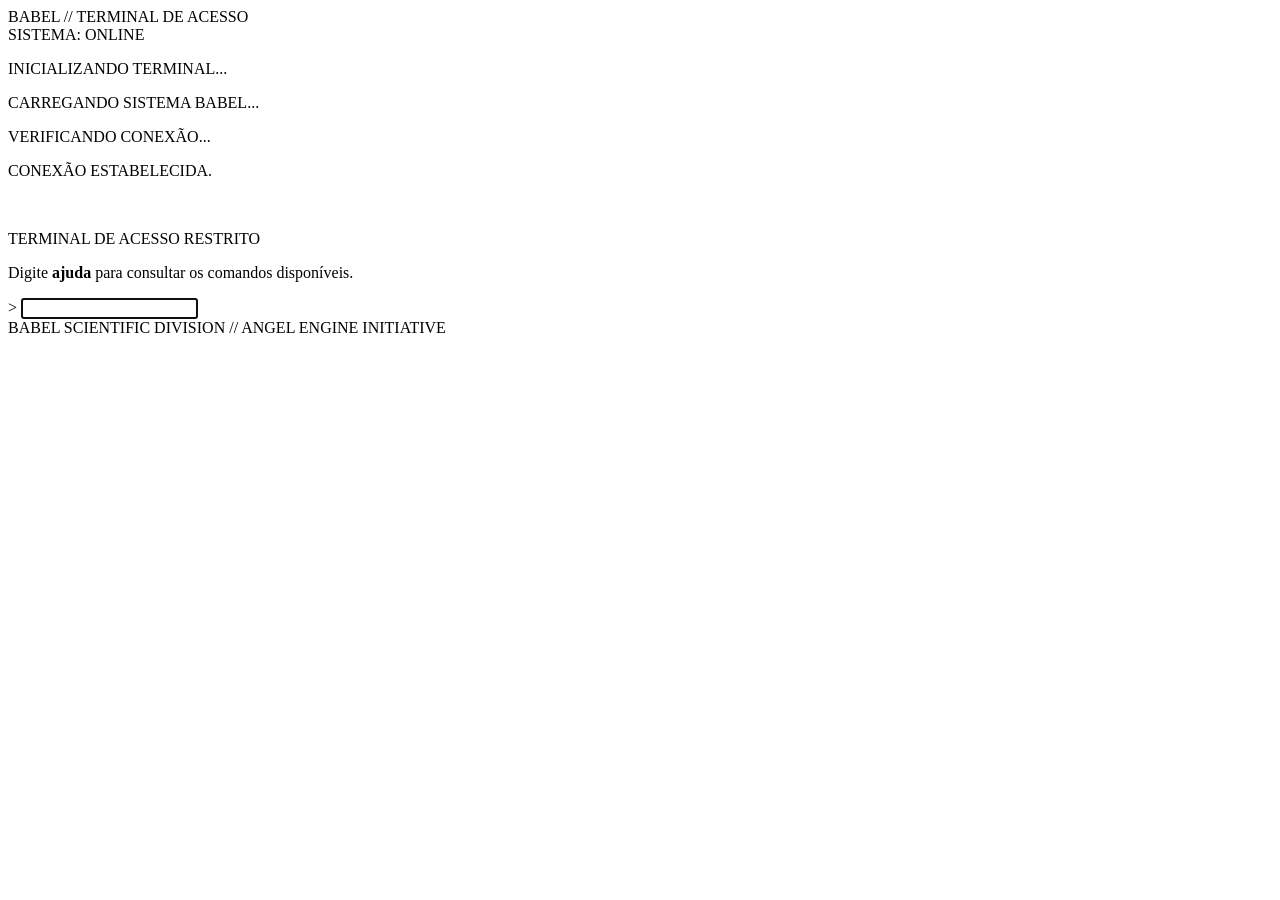
==== Index.html @ 21820420 "Add initial HTML structure for terminal interface" ====
<!DOCTYPE html>
<html lang="pt-BR">
<head>
    <meta charset="UTF-8">
    <meta name="viewport" content="width=device-width, initial-scale=1.0">

    <title>BABEL // TERMINAL</title>

    <link rel="stylesheet" href="style.css">
</head>

<body>

    <div class="terminal">

        <div class="scanlines"></div>

        <header>
            <div class="system-title">
                BABEL // TERMINAL DE ACESSO
            </div>

            <div class="system-status">
                SISTEMA: <span>ONLINE</span>
            </div>
        </header>

        <main id="terminal-output">

            <div class="boot">
                <p>INICIALIZANDO TERMINAL...</p>
                <p>CARREGANDO SISTEMA BABEL...</p>
                <p>VERIFICANDO CONEXÃO...</p>
                <p>CONEXÃO ESTABELECIDA.</p>
                <br>
                <p>TERMINAL DE ACESSO RESTRITO</p>
                <p>Digite <strong>ajuda</strong> para consultar os comandos disponíveis.</p>
            </div>

        </main>

        <div class="input-area">

            <span class="prompt">&gt;</span>

            <input
                type="text"
                id="commandInput"
                autocomplete="off"
                autofocus
                spellcheck="false"
            >

        </div>

        <footer>
            BABEL SCIENTIFIC DIVISION // ANGEL ENGINE INITIATIVE
        </footer>

    </div>

    <script src="script.js"></script>

</body>
</html>
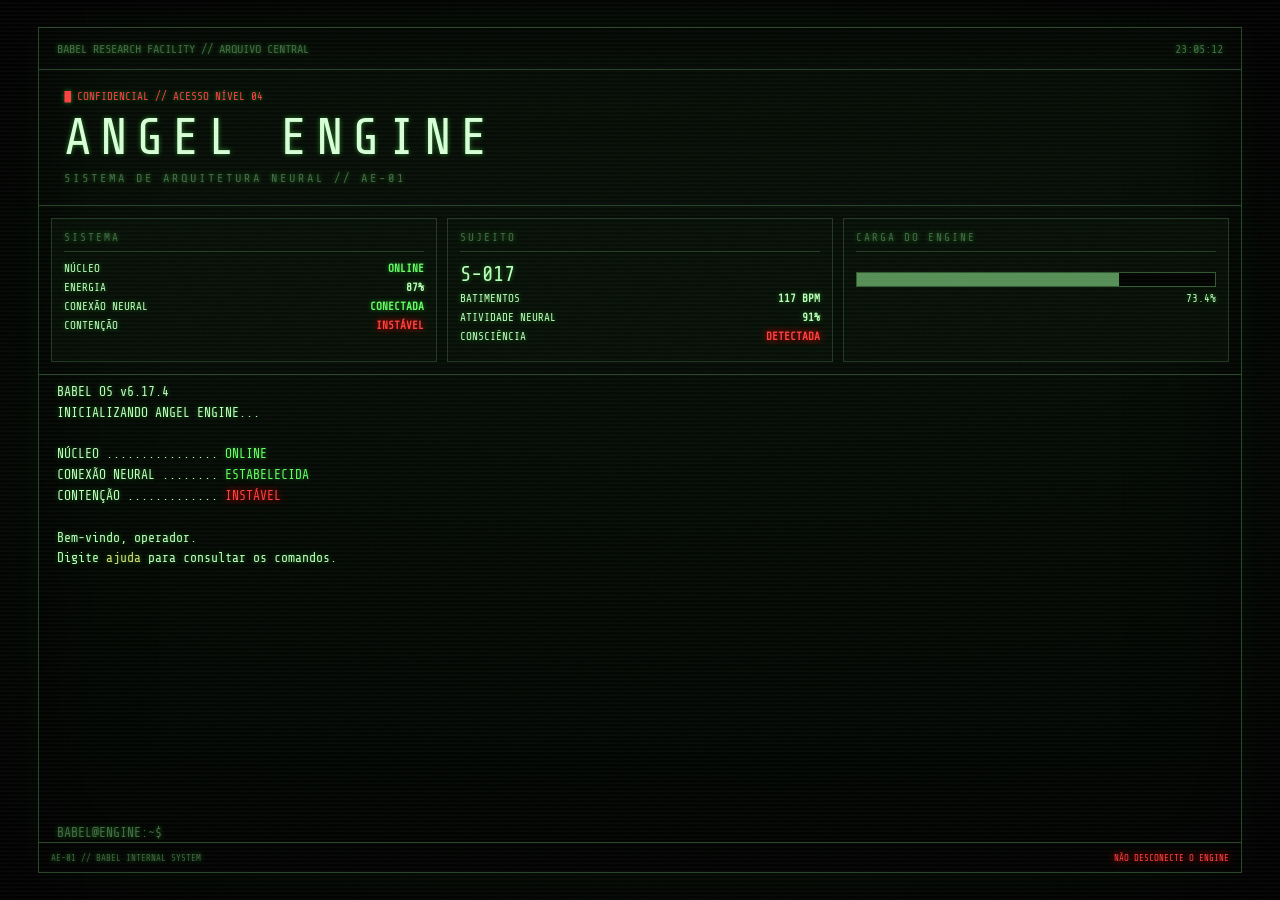
==== commit 3f02ff8c: "Rename angel.html to Index.html" ====
--- a/Index.html
+++ b/Index.html
@@ -1,65 +1,199 @@
 <!DOCTYPE html>
 <html lang="pt-BR">
+
 <head>
     <meta charset="UTF-8">
     <meta name="viewport" content="width=device-width, initial-scale=1.0">
 
-    <title>BABEL // TERMINAL</title>
+    <title>ANGEL ENGINE // BABEL</title>
 
-    <link rel="stylesheet" href="style.css">
+    <link rel="stylesheet" href="angel.css">
 </head>
 
 <body>
 
-    <div class="terminal">
+    <div class="crt">
 
         <div class="scanlines"></div>
+        <div class="noise"></div>
 
-        <header>
-            <div class="system-title">
-                BABEL // TERMINAL DE ACESSO
-            </div>
+        <main class="terminal">
 
-            <div class="system-status">
-                SISTEMA: <span>ONLINE</span>
-            </div>
-        </header>
+            <header class="topbar">
+                <span>BABEL RESEARCH FACILITY // ARQUIVO CENTRAL</span>
+                <span id="clock">00:00:00</span>
+            </header>
 
-        <main id="terminal-output">
+            <section class="header">
 
-            <div class="boot">
-                <p>INICIALIZANDO TERMINAL...</p>
-                <p>CARREGANDO SISTEMA BABEL...</p>
-                <p>VERIFICANDO CONEXÃO...</p>
-                <p>CONEXÃO ESTABELECIDA.</p>
-                <br>
-                <p>TERMINAL DE ACESSO RESTRITO</p>
-                <p>Digite <strong>ajuda</strong> para consultar os comandos disponíveis.</p>
-            </div>
+                <div class="classification">
+                    █ CONFIDENCIAL // ACESSO NÍVEL 04
+                </div>
+
+                <h1>ANGEL ENGINE</h1>
+
+                <p>
+                    SISTEMA DE ARQUITETURA NEURAL // AE-01
+                </p>
+
+            </section>
+
+
+            <section class="status-grid">
+
+                <div class="panel">
+
+                    <div class="panel-title">
+                        SISTEMA
+                    </div>
+
+                    <div class="line">
+                        <span>NÚCLEO</span>
+                        <strong class="green">ONLINE</strong>
+                    </div>
+
+                    <div class="line">
+                        <span>ENERGIA</span>
+                        <strong id="energy">87%</strong>
+                    </div>
+
+                    <div class="line">
+                        <span>CONEXÃO NEURAL</span>
+                        <strong class="green">CONECTADA</strong>
+                    </div>
+
+                    <div class="line">
+                        <span>CONTENÇÃO</span>
+                        <strong class="red">INSTÁVEL</strong>
+                    </div>
+
+                </div>
+
+
+                <div class="panel">
+
+                    <div class="panel-title">
+                        SUJEITO
+                    </div>
+
+                    <div class="subject">
+                        S-017
+                    </div>
+
+                    <div class="line">
+                        <span>BATIMENTOS</span>
+                        <strong id="heartbeat">117 BPM</strong>
+                    </div>
+
+                    <div class="line">
+                        <span>ATIVIDADE NEURAL</span>
+                        <strong>91%</strong>
+                    </div>
+
+                    <div class="line">
+                        <span>CONSCIÊNCIA</span>
+                        <strong class="red">DETECTADA</strong>
+                    </div>
+
+                </div>
+
+
+                <div class="panel">
+
+                    <div class="panel-title">
+                        CARGA DO ENGINE
+                    </div>
+
+                    <div class="meter">
+                        <div id="engineMeter"></div>
+                    </div>
+
+                    <div class="meter-value" id="engineValue">
+                        73.4%
+                    </div>
+
+                </div>
+
+            </section>
+
+
+            <section class="console" id="console">
+
+                <div id="output">
+
+                    <div>BABEL OS v6.17.4</div>
+                    <div>INICIALIZANDO ANGEL ENGINE...</div>
+
+                    <br>
+
+                    <div>
+                        NÚCLEO ................
+                        <span class="green">ONLINE</span>
+                    </div>
+
+                    <div>
+                        CONEXÃO NEURAL ........
+                        <span class="green">ESTABELECIDA</span>
+                    </div>
+
+                    <div>
+                        CONTENÇÃO .............
+                        <span class="red">INSTÁVEL</span>
+                    </div>
+
+                    <br>
+
+                    <div>
+                        Bem-vindo, operador.
+                    </div>
+
+                    <div>
+                        Digite
+                        <span class="yellow">ajuda</span>
+                        para consultar os comandos.
+                    </div>
+
+                </div>
+
+
+                <div class="command-line">
+
+                    <span class="prompt">
+                        BABEL@ENGINE:~$
+                    </span>
+
+                    <input
+                        id="command"
+                        type="text"
+                        autocomplete="off"
+                        spellcheck="false"
+                        autofocus
+                    >
+
+                </div>
+
+            </section>
+
+
+            <footer>
+
+                <span>
+                    AE-01 // BABEL INTERNAL SYSTEM
+                </span>
+
+                <span class="red">
+                    NÃO DESCONECTE O ENGINE
+                </span>
+
+            </footer>
 
         </main>
 
-        <div class="input-area">
-
-            <span class="prompt">&gt;</span>
-
-            <input
-                type="text"
-                id="commandInput"
-                autocomplete="off"
-                autofocus
-                spellcheck="false"
-            >
-
-        </div>
-
-        <footer>
-            BABEL SCIENTIFIC DIVISION // ANGEL ENGINE INITIATIVE
-        </footer>
-
     </div>
 
-    <script src="script.js"></script>
+
+    <script src="angel.js"></script>
 
 </body>
+
 </html>
--- a/angel.css
+++ b/angel.css
@@ -0,0 +1,551 @@
+@import url('https://fonts.googleapis.com/css2?family=Share+Tech+Mono&display=swap');
+
+:root {
+
+    --green: #b9ffb9;
+    --bright-green: #62ff62;
+    --dark-green: #426b42;
+
+    --red: #ff3f3f;
+    --yellow: #d9d96b;
+
+    --background: #020402;
+}
+
+* {
+    box-sizing: border-box;
+}
+
+html,
+body {
+
+    margin: 0;
+
+    width: 100%;
+    height: 100%;
+
+    overflow: hidden;
+
+    background: #000;
+
+    color: var(--green);
+
+    font-family:
+        "Share Tech Mono",
+        "Courier New",
+        monospace;
+}
+
+body {
+
+    text-shadow:
+        0 0 5px rgba(80, 255, 80, .45);
+}
+
+
+/* =========================================
+   CRT
+========================================= */
+
+.crt {
+
+    position: relative;
+
+    width: 100%;
+    height: 100%;
+
+    overflow: hidden;
+
+    background:
+        radial-gradient(
+            ellipse at center,
+            #0a150a 0%,
+            #030603 60%,
+            #000 100%
+        );
+}
+
+
+/* =========================================
+   SCANLINES
+========================================= */
+
+.scanlines {
+
+    position: absolute;
+
+    inset: 0;
+
+    z-index: 50;
+
+    pointer-events: none;
+
+    background:
+        repeating-linear-gradient(
+            0deg,
+            rgba(255,255,255,.025) 0px,
+            rgba(255,255,255,.025) 1px,
+            transparent 2px,
+            transparent 4px
+        );
+}
+
+
+/* =========================================
+   NOISE
+========================================= */
+
+.noise {
+
+    position: absolute;
+
+    inset: -50%;
+
+    z-index: 49;
+
+    pointer-events: none;
+
+    opacity: .025;
+
+    background-image:
+        url("data:image/svg+xml,%3Csvg xmlns='http://www.w3.org/2000/svg' width='180' height='180'%3E%3Cfilter id='n'%3E%3CfeTurbulence type='fractalNoise' baseFrequency='.9' numOctaves='4'/%3E%3C/filter%3E%3Crect width='100%25' height='100%25' filter='url(%23n)'/%3E%3C/svg%3E");
+
+    animation: noise .12s infinite;
+}
+
+@keyframes noise {
+
+    0% {
+        transform: translate(0);
+    }
+
+    25% {
+        transform: translate(2%, -1%);
+    }
+
+    50% {
+        transform: translate(-1%, 2%);
+    }
+
+    75% {
+        transform: translate(1%, 1%);
+    }
+
+    100% {
+        transform: translate(0);
+    }
+}
+
+
+/* =========================================
+   TERMINAL
+========================================= */
+
+.terminal {
+
+    position: relative;
+
+    width: min(1400px, 94vw);
+    height: 94vh;
+
+    margin: 3vh auto;
+
+    display: flex;
+
+    flex-direction: column;
+
+    border: 1px solid #294529;
+
+    background:
+        linear-gradient(
+            rgba(7,15,7,.90),
+            rgba(1,4,1,.97)
+        );
+
+    box-shadow:
+        inset 0 0 100px #000,
+        0 0 30px rgba(50,255,50,.04);
+}
+
+
+/* =========================================
+   TOPBAR
+========================================= */
+
+.topbar {
+
+    height: 42px;
+
+    display: flex;
+
+    justify-content: space-between;
+
+    align-items: center;
+
+    padding: 0 18px;
+
+    border-bottom: 1px solid #294529;
+
+    color: var(--dark-green);
+
+    font-size: 12px;
+}
+
+
+/* =========================================
+   HEADER
+========================================= */
+
+.header {
+
+    padding: 20px 25px;
+
+    border-bottom: 1px solid #294529;
+}
+
+.classification {
+
+    color: var(--red);
+
+    font-size: 11px;
+
+    margin-bottom: 6px;
+}
+
+.header h1 {
+
+    margin: 0;
+
+    color: #d8ffd8;
+
+    font-size:
+        clamp(32px, 4vw, 54px);
+
+    font-weight: normal;
+
+    letter-spacing: 8px;
+
+    animation: flicker 5s infinite;
+}
+
+.header p {
+
+    margin: 5px 0 0;
+
+    color: var(--dark-green);
+
+    font-size: 12px;
+
+    letter-spacing: 3px;
+}
+
+
+/* =========================================
+   STATUS
+========================================= */
+
+.status-grid {
+
+    display: grid;
+
+    grid-template-columns:
+        1fr 1fr 1fr;
+
+    gap: 10px;
+
+    padding: 12px;
+
+    border-bottom: 1px solid #294529;
+}
+
+.panel {
+
+    padding: 12px;
+
+    min-height: 115px;
+
+    border: 1px solid #203820;
+
+    background:
+        rgba(7,16,7,.85);
+}
+
+.panel-title {
+
+    color: var(--dark-green);
+
+    font-size: 11px;
+
+    letter-spacing: 2px;
+
+    padding-bottom: 7px;
+
+    border-bottom: 1px solid #203820;
+
+    margin-bottom: 10px;
+}
+
+.line {
+
+    display: flex;
+
+    justify-content: space-between;
+
+    margin: 6px 0;
+
+    font-size: 11px;
+}
+
+.subject {
+
+    font-size: 21px;
+
+    margin-bottom: 5px;
+}
+
+
+/* =========================================
+   CORES
+========================================= */
+
+.green {
+
+    color: var(--bright-green);
+}
+
+.red {
+
+    color: var(--red);
+
+    text-shadow:
+        0 0 7px red;
+}
+
+.yellow {
+
+    color: var(--yellow);
+}
+
+
+/* =========================================
+   METER
+========================================= */
+
+.meter {
+
+    height: 15px;
+
+    margin-top: 20px;
+
+    border: 1px solid #315a31;
+
+    background: #010301;
+}
+
+#engineMeter {
+
+    width: 73.4%;
+
+    height: 100%;
+
+    background: #568f56;
+
+    transition: width 1s;
+}
+
+.meter-value {
+
+    margin-top: 5px;
+
+    text-align: right;
+
+    font-size: 11px;
+}
+
+
+/* =========================================
+   CONSOLE
+========================================= */
+
+.console {
+
+    flex: 1;
+
+    min-height: 0;
+
+    padding: 18px;
+
+    overflow-y: auto;
+
+    font-size: 13px;
+
+    line-height: 1.6;
+
+    scrollbar-color:
+        #284728
+        #020402;
+}
+
+#output {
+
+    min-height: 100%;
+}
+
+.command-line {
+
+    display: flex;
+
+    align-items: center;
+
+    margin-top: 10px;
+}
+
+.prompt {
+
+    color: var(--dark-green);
+
+    white-space: nowrap;
+}
+
+input {
+
+    flex: 1;
+
+    margin-left: 8px;
+
+    border: none;
+
+    outline: none;
+
+    background: transparent;
+
+    color: var(--green);
+
+    font-family: inherit;
+
+    font-size: inherit;
+
+    text-shadow:
+        0 0 6px var(--bright-green);
+}
+
+
+/* =========================================
+   FOOTER
+========================================= */
+
+footer {
+
+    height: 30px;
+
+    display: flex;
+
+    justify-content: space-between;
+
+    align-items: center;
+
+    padding: 0 12px;
+
+    border-top: 1px solid #294529;
+
+    color: #3f623f;
+
+    font-size: 9px;
+}
+
+
+/* =========================================
+   GLITCH
+========================================= */
+
+.glitch {
+
+    animation: glitch .12s infinite;
+}
+
+@keyframes glitch {
+
+    0% {
+        transform: translate(0);
+    }
+
+    20% {
+        transform: translate(-3px, 1px);
+    }
+
+    40% {
+        transform: translate(3px, -1px);
+    }
+
+    60% {
+        transform: translate(-1px, 2px);
+    }
+
+    80% {
+        transform: translate(2px, -2px);
+    }
+
+    100% {
+        transform: translate(0);
+    }
+}
+
+
+/* =========================================
+   FLICKER
+========================================= */
+
+@keyframes flicker {
+
+    0%,
+    18%,
+    22%,
+    63%,
+    64%,
+    100% {
+        opacity: 1;
+    }
+
+    20%,
+    62% {
+        opacity: .35;
+    }
+}
+
+
+/* =========================================
+   RESPONSIVO
+========================================= */
+
+@media(max-width: 700px) {
+
+    .terminal {
+
+        width: 100vw;
+        height: 100vh;
+
+        margin: 0;
+
+        border: none;
+    }
+
+    .status-grid {
+
+        grid-template-columns: 1fr;
+    }
+
+    .header h1 {
+
+        letter-spacing: 4px;
+    }
+
+    footer {
+
+        display: none;
+    }
+
+    .console {
+
+        font-size: 12px;
+    }
+}
